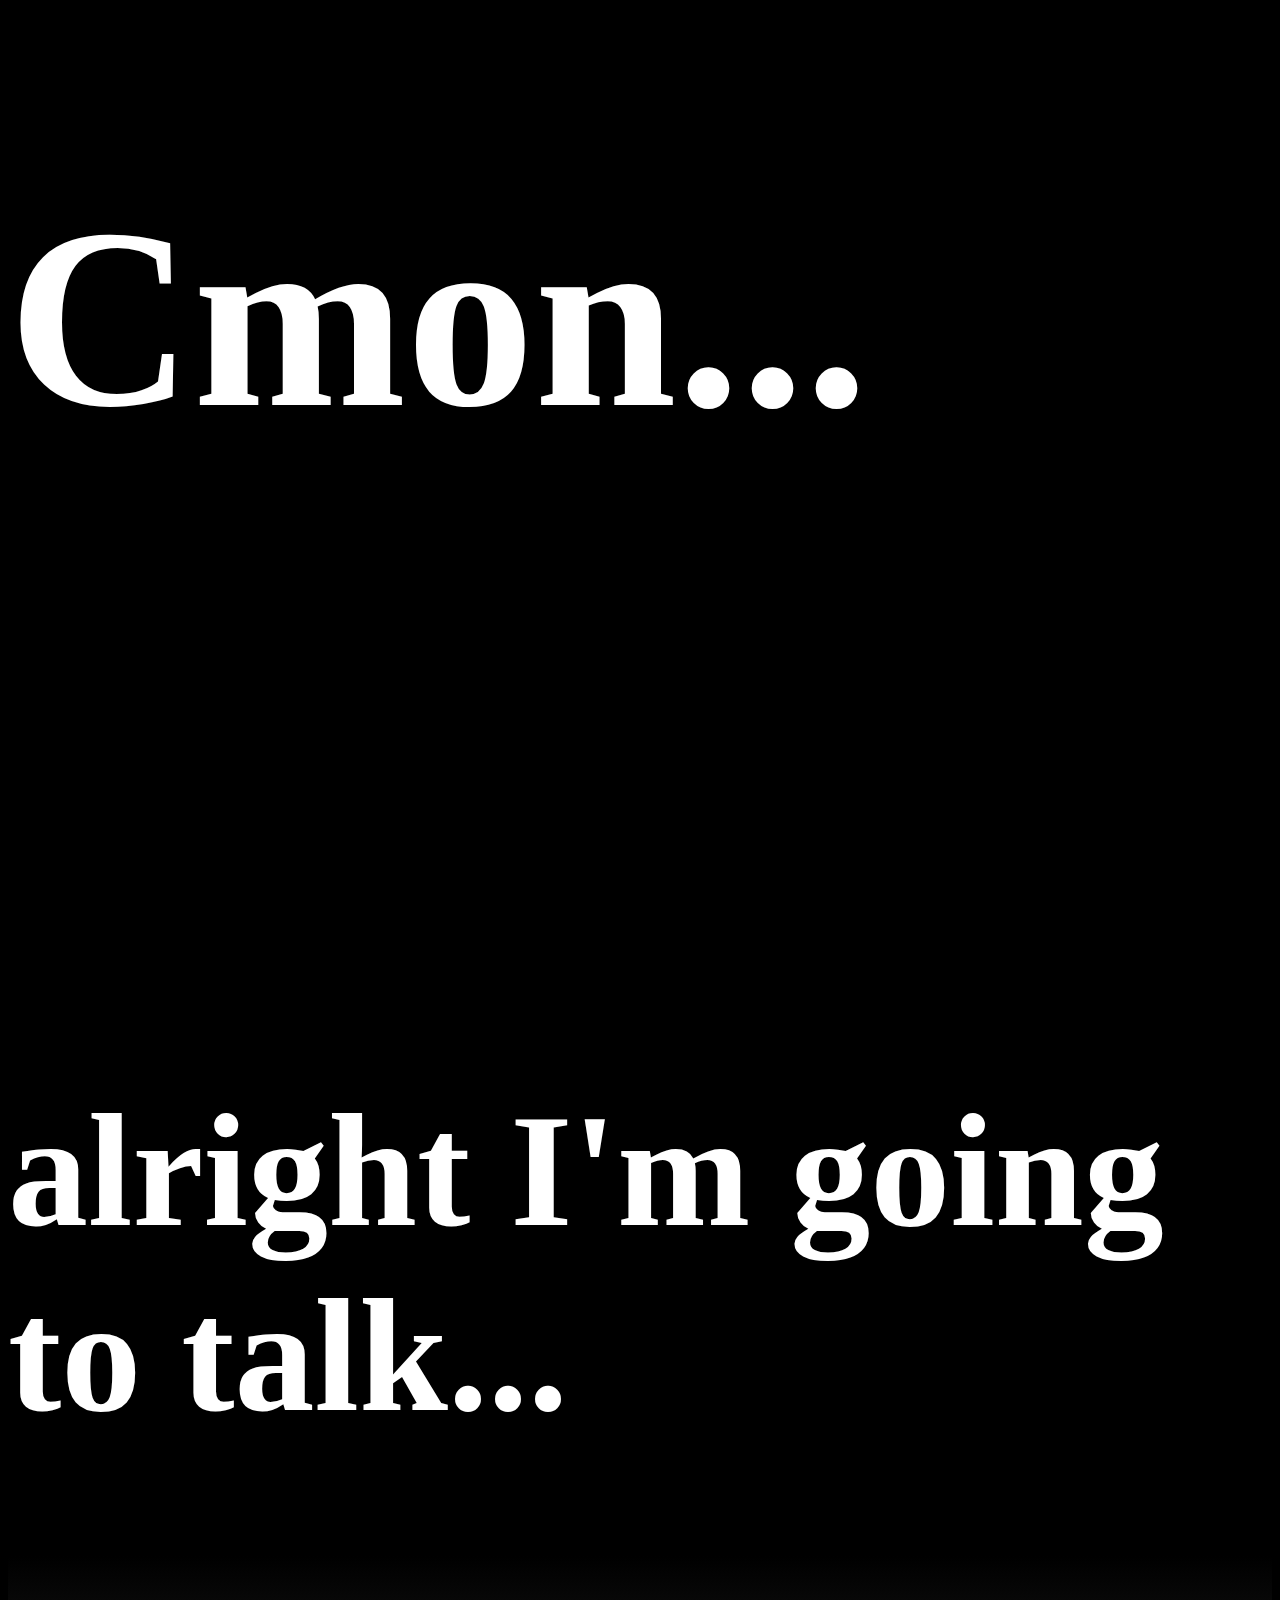
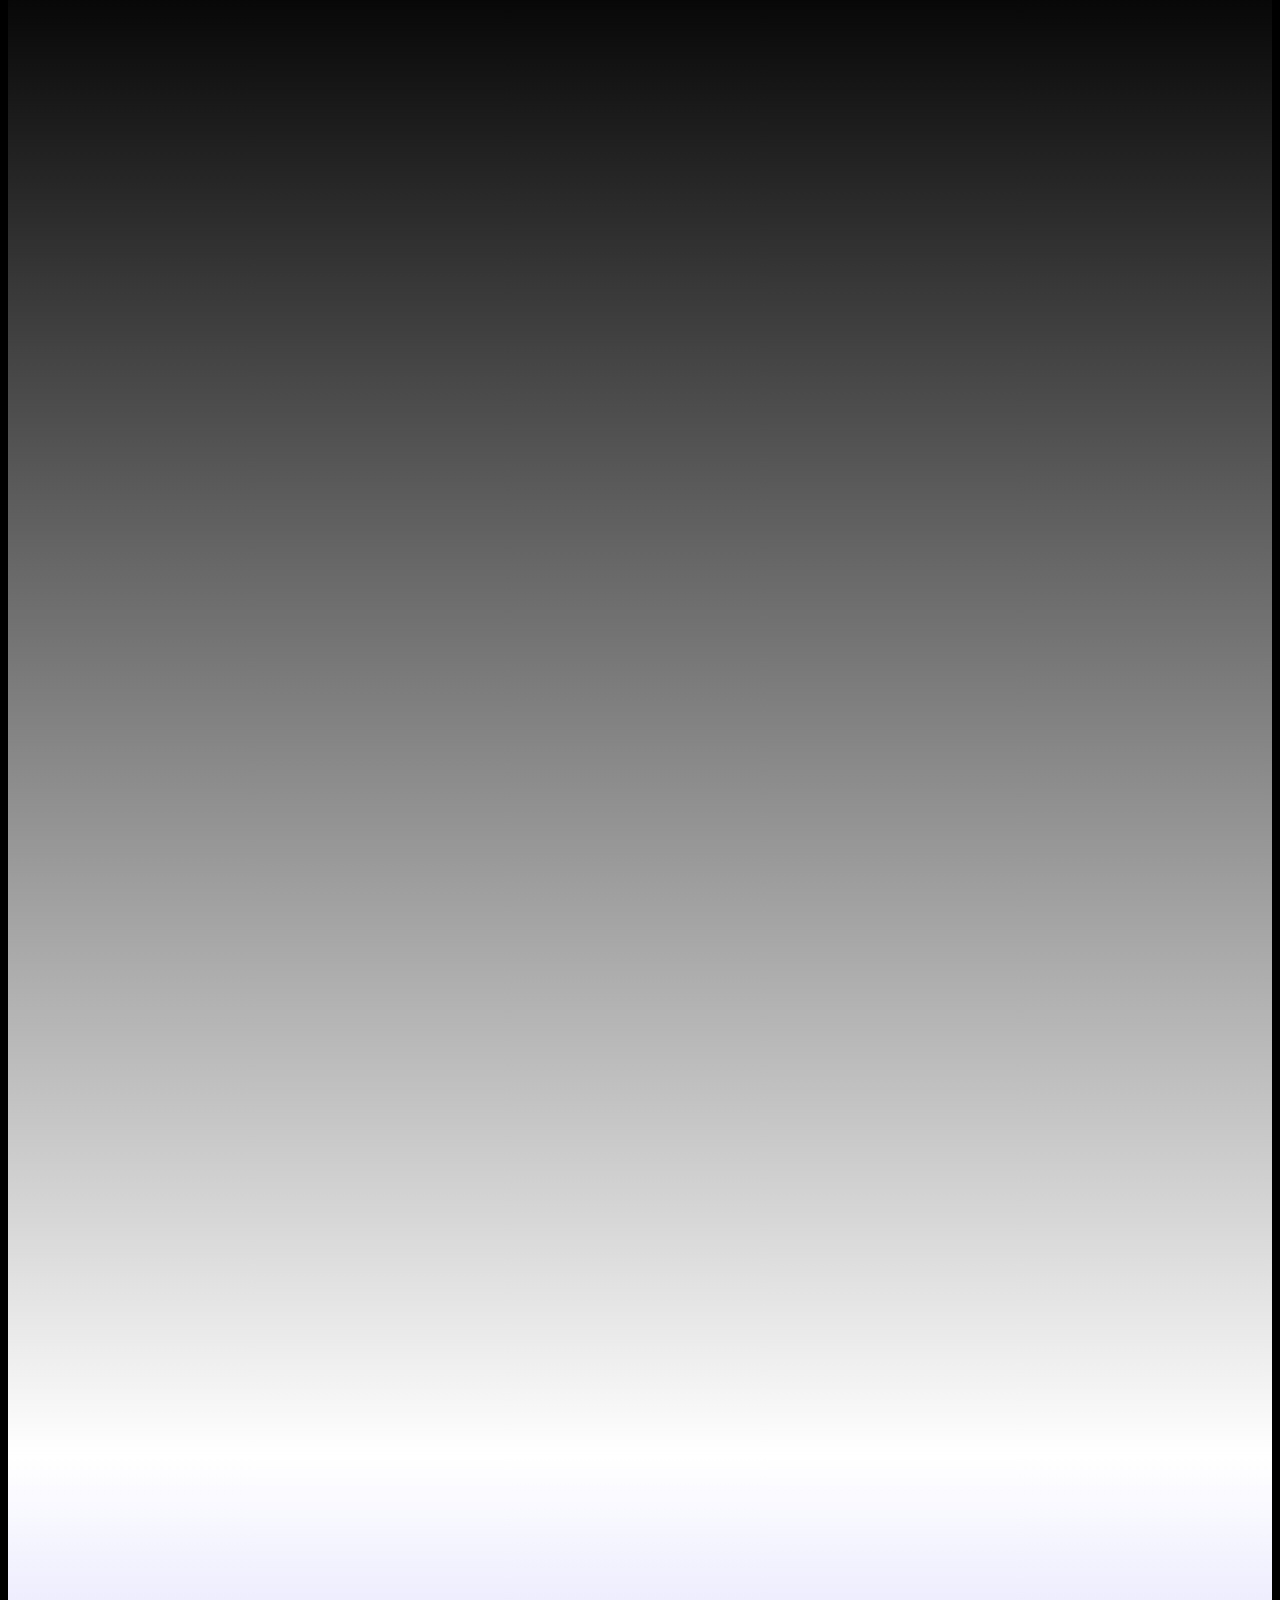
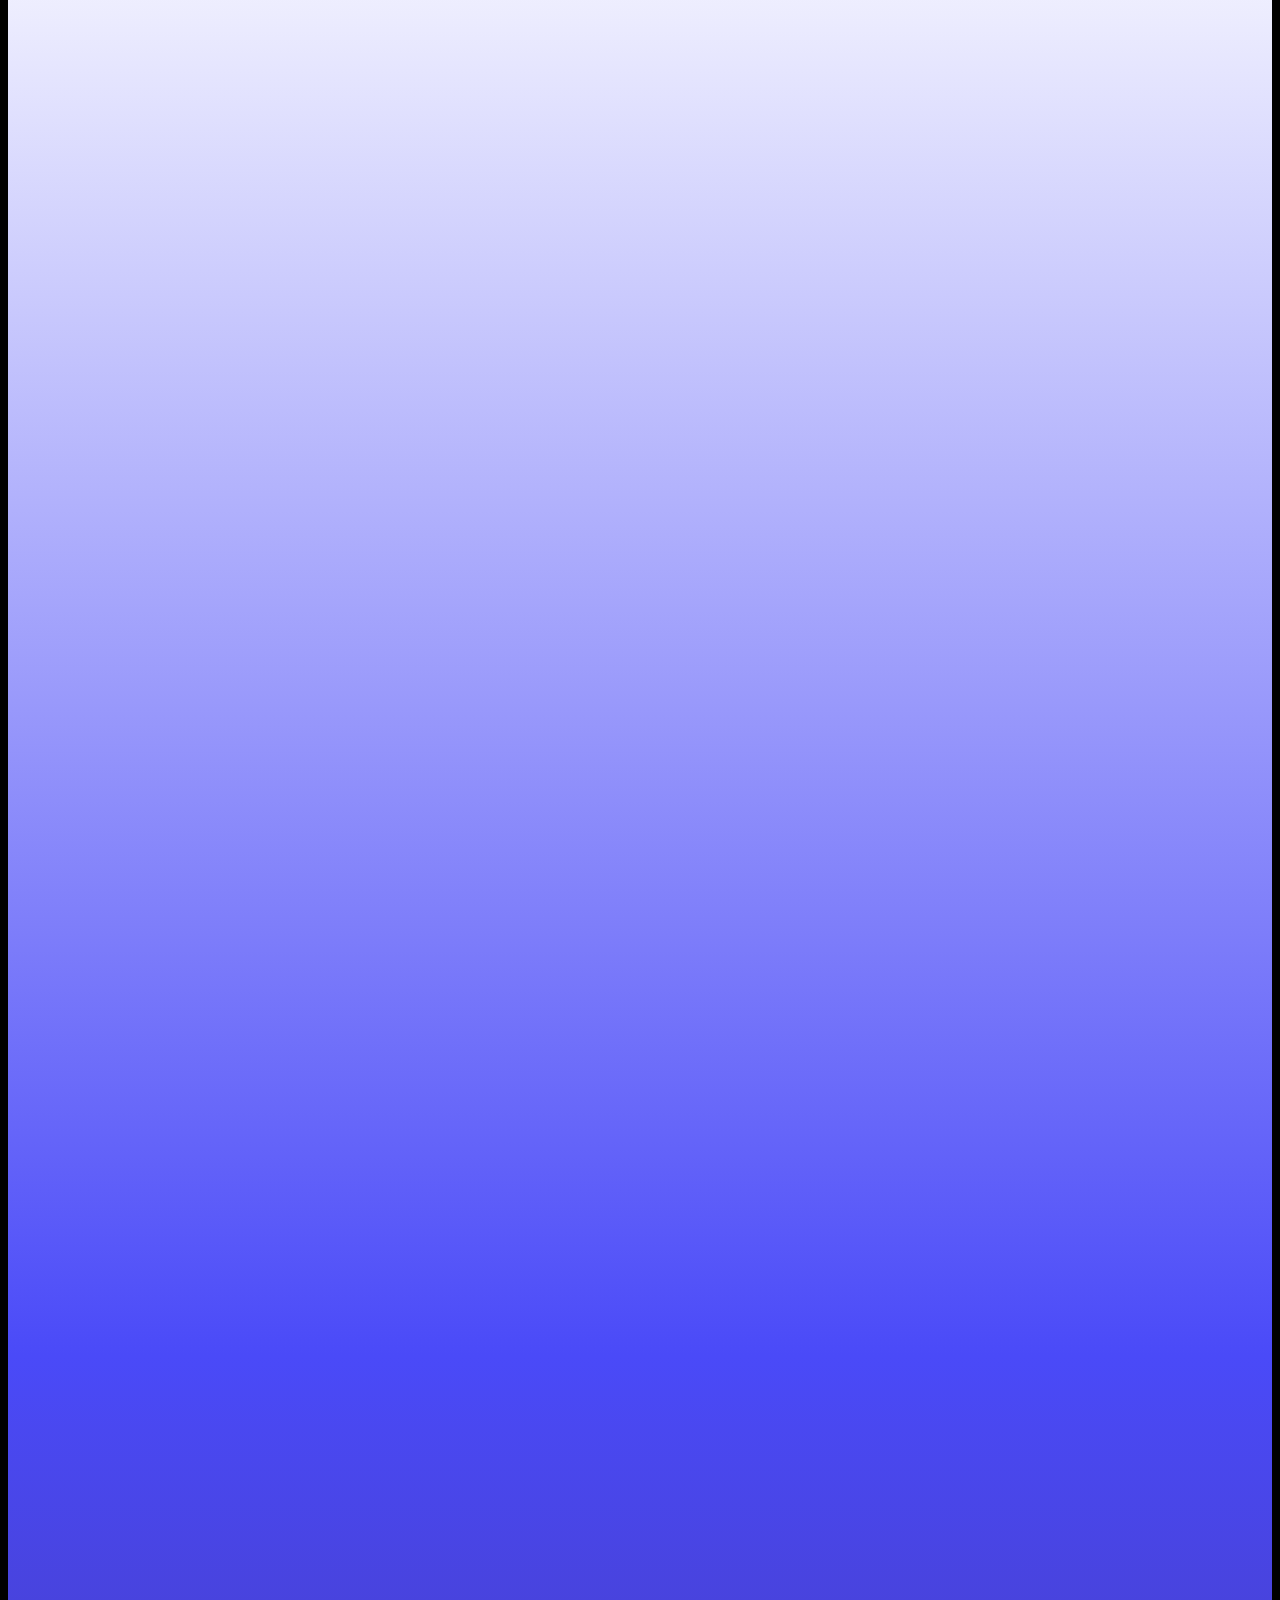
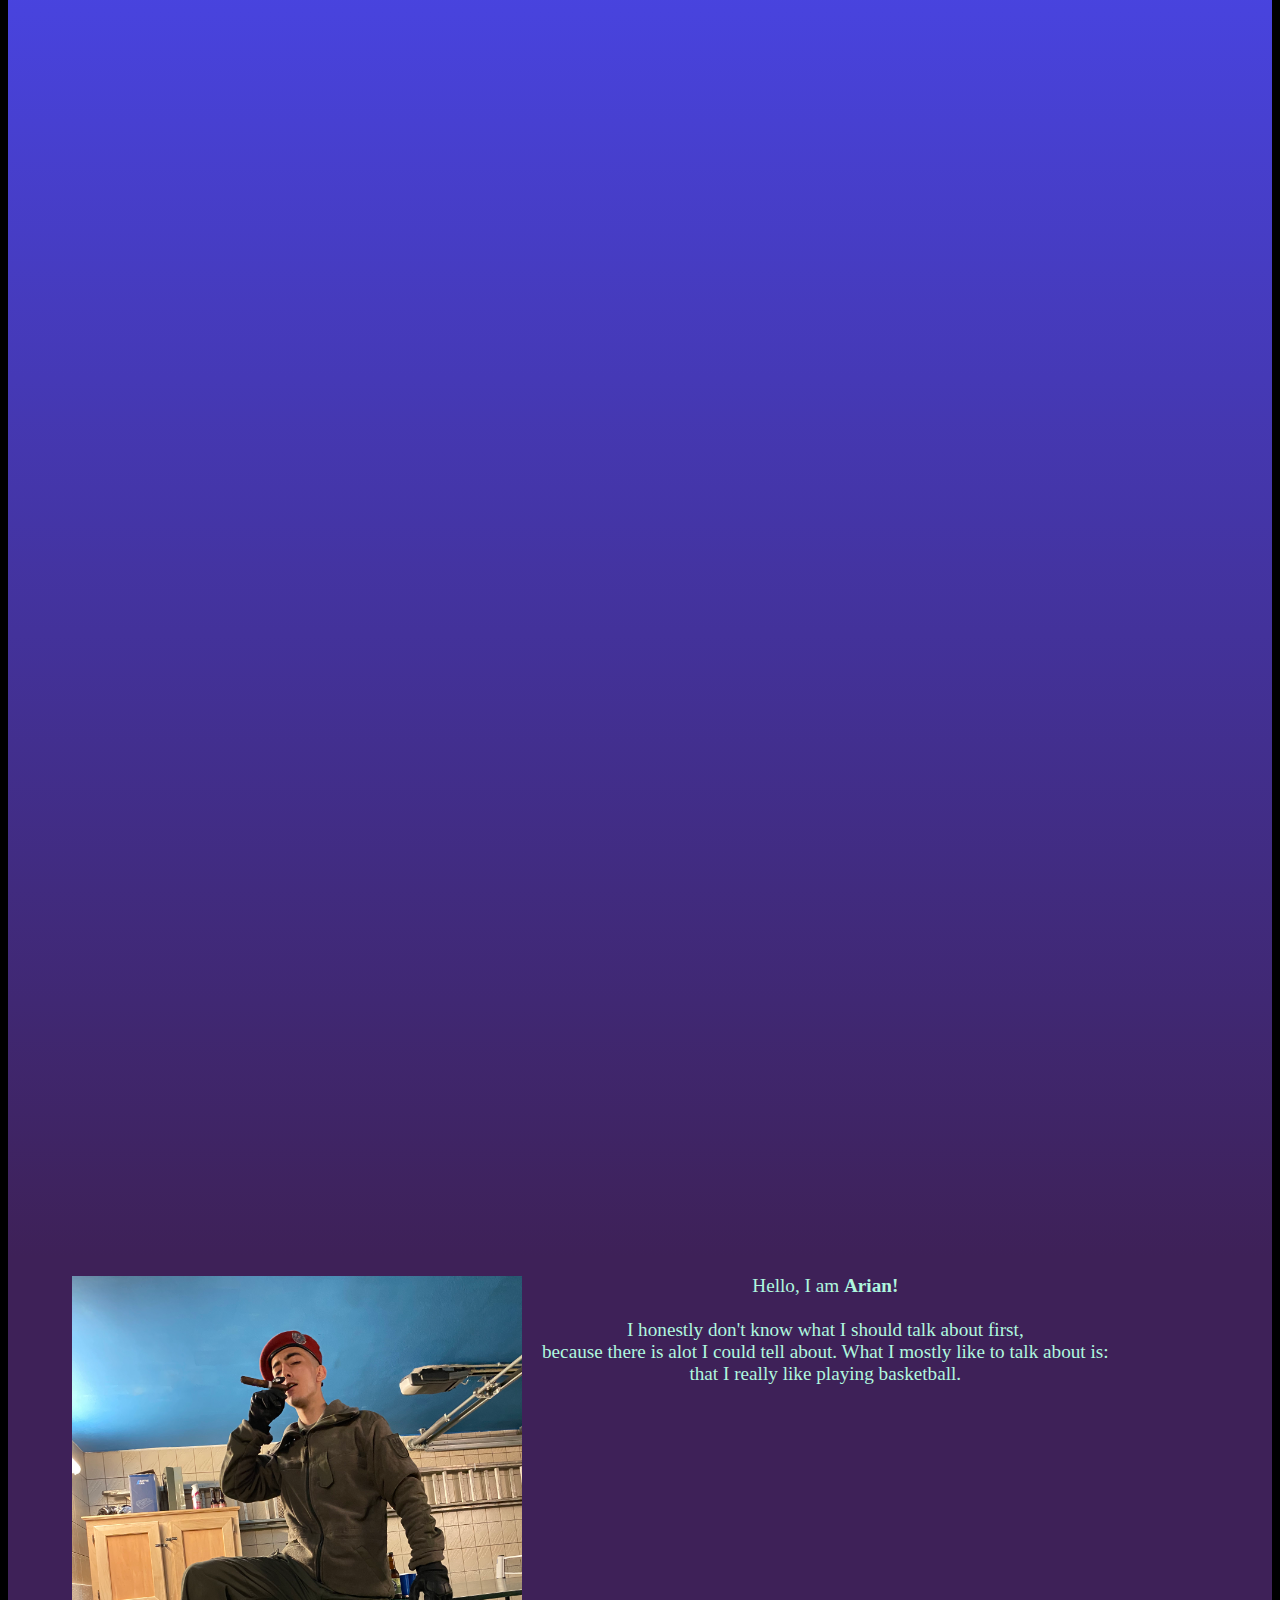
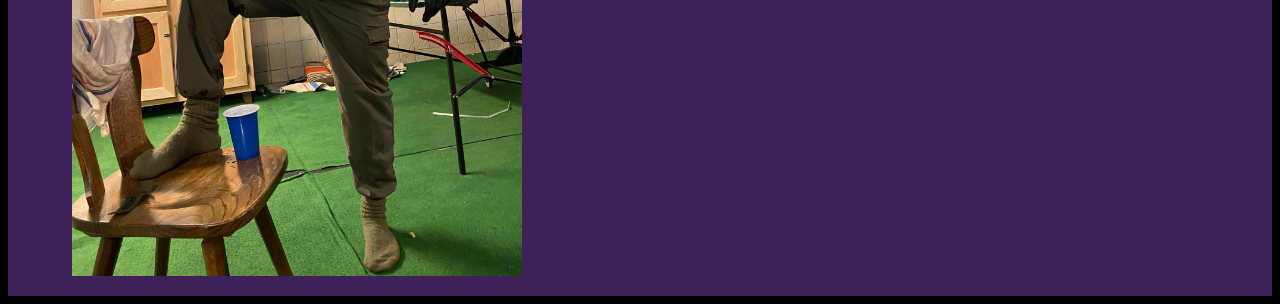
==== Arian/index.html @ aa141589 "add Arian, small updates bug bmi calc" ====
<!DOCTYPE html>
<html lang="en">
<head>
    <meta charset="UTF-8">
    <meta http-equiv="X-UA-Compatible" content="IE=edge">
    <meta name="viewport" content="width=device-width, initial-scale=1.0">
    <title>:|</title>
    <link rel="stylesheet" href="../Arian/style.css">
</head>
<body>
    <div class="cmon">
        <h1>Cmon...</h1>
    </div>
    <div class="start">
        <h1>alright I'm going to talk...</h1>
    </div>
    <div class="emptyprank"></div>
    <div class="emptyprank2"></div>
    <div class="emptyprank3"></div>
    <div class="presentation">
        <div class="bio">
            <img class="me" src="../Arian/me.jpg" style=" max-height: 600px">
            <p class="introduction">Hello, I am <strong>Arian!</strong>
            <br>
            <br>
            I honestly don't know what I should talk about first, <br> because there is alot I could tell about.
            What I mostly like to talk about is:<br>
                that I really like playing basketball.
            </p>
        </div>
        <div class=""">
            
        </div>
    </div>
</body>
</html>
---- Arian/style.css ----
body {
    background-color: black;
}
.cmon {  
    font-size: 8rem;
    height: 800px;
    color: white;
    background-color: black;
}
.start {
    font-size: 5rem;
    color: white
    
}
.emptyprank {
    background-image: linear-gradient(black,white);
    height: 1500px;
}
.emptyprank2 {
    background-image: linear-gradient(white,rgb(74, 74, 248)
    );
    height: 1500px;
}
.emptyprank3 {
    background-image: linear-gradient(rgb(74, 74, 248),rgb(62, 33, 88));
    height: 1500px;
}

.presentation {
    background-color: rgb(62, 33, 88);
}

.introduction {
    text-align:  center;
    font-size: larger;
    color: rgb(175, 247, 223);
}
.me {
    padding: 20px;
    padding-left: 5vw;
}

.bio {
    display: flex;
}
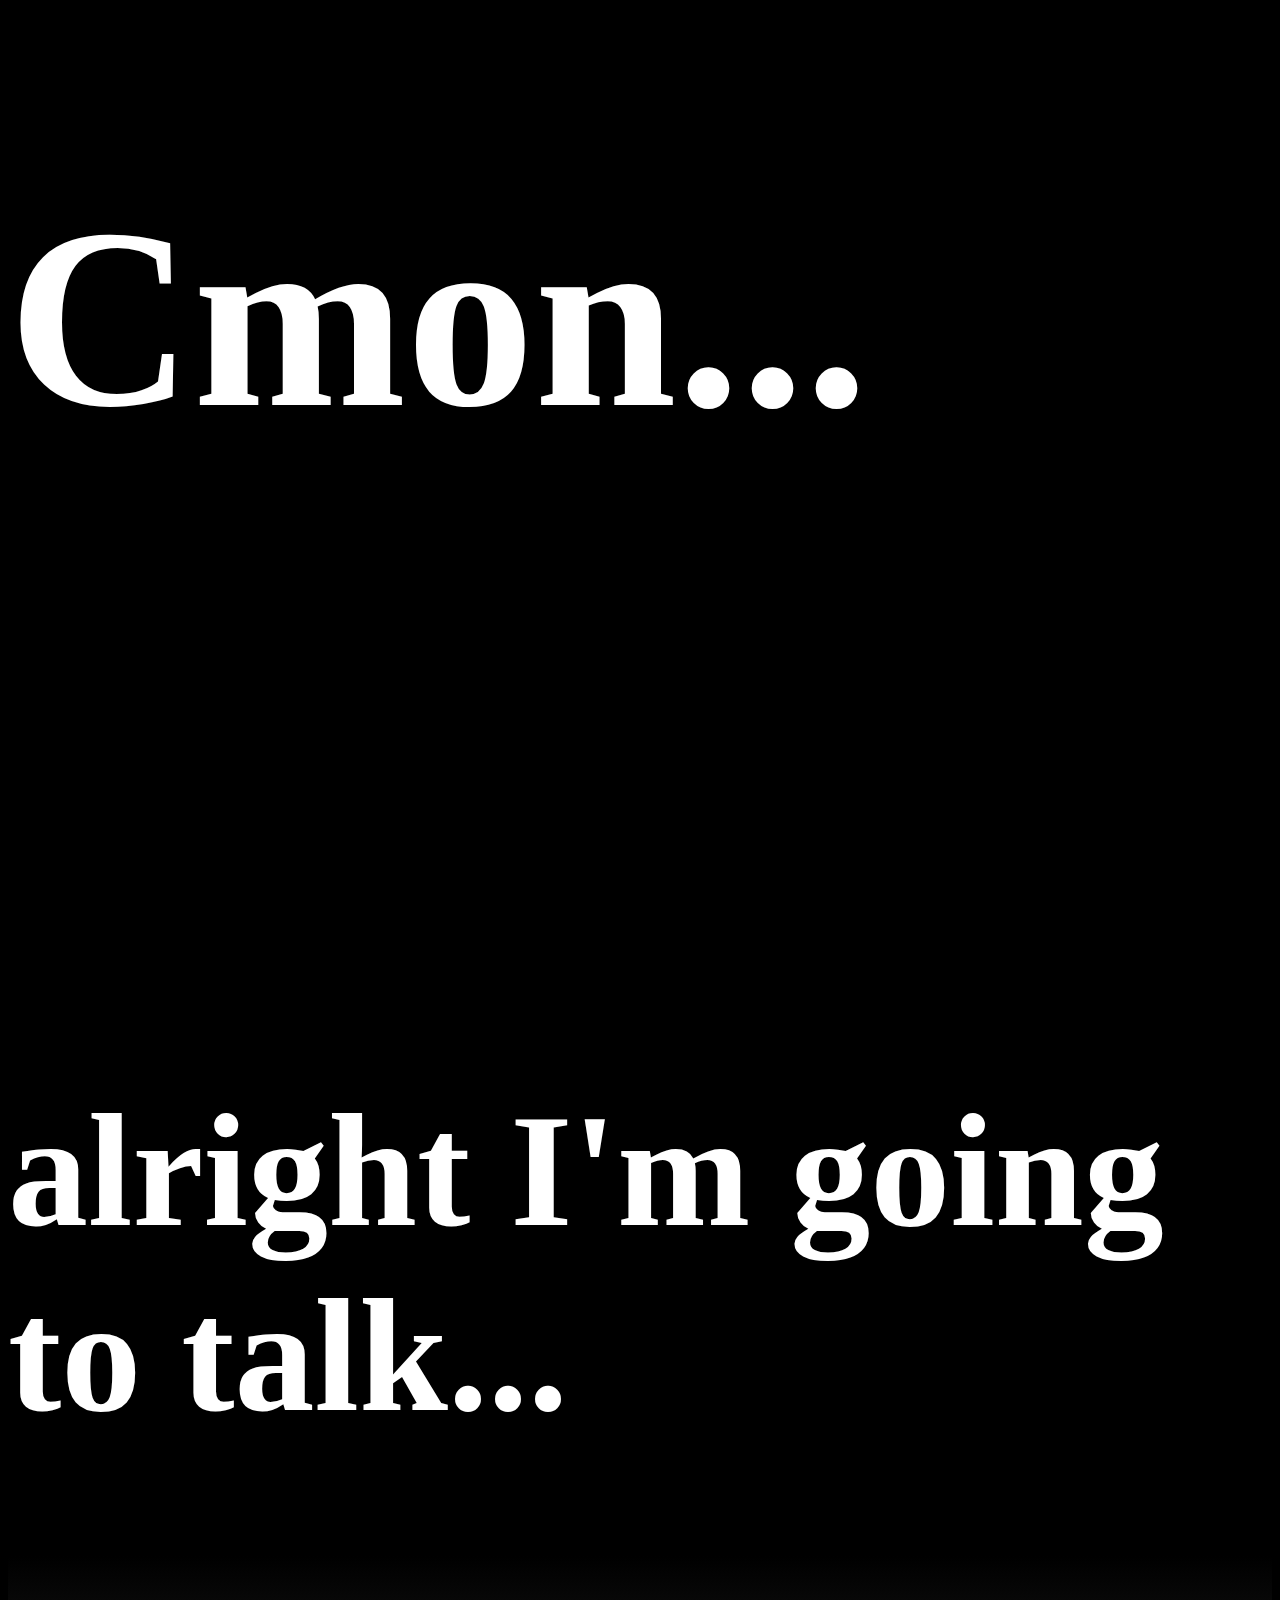
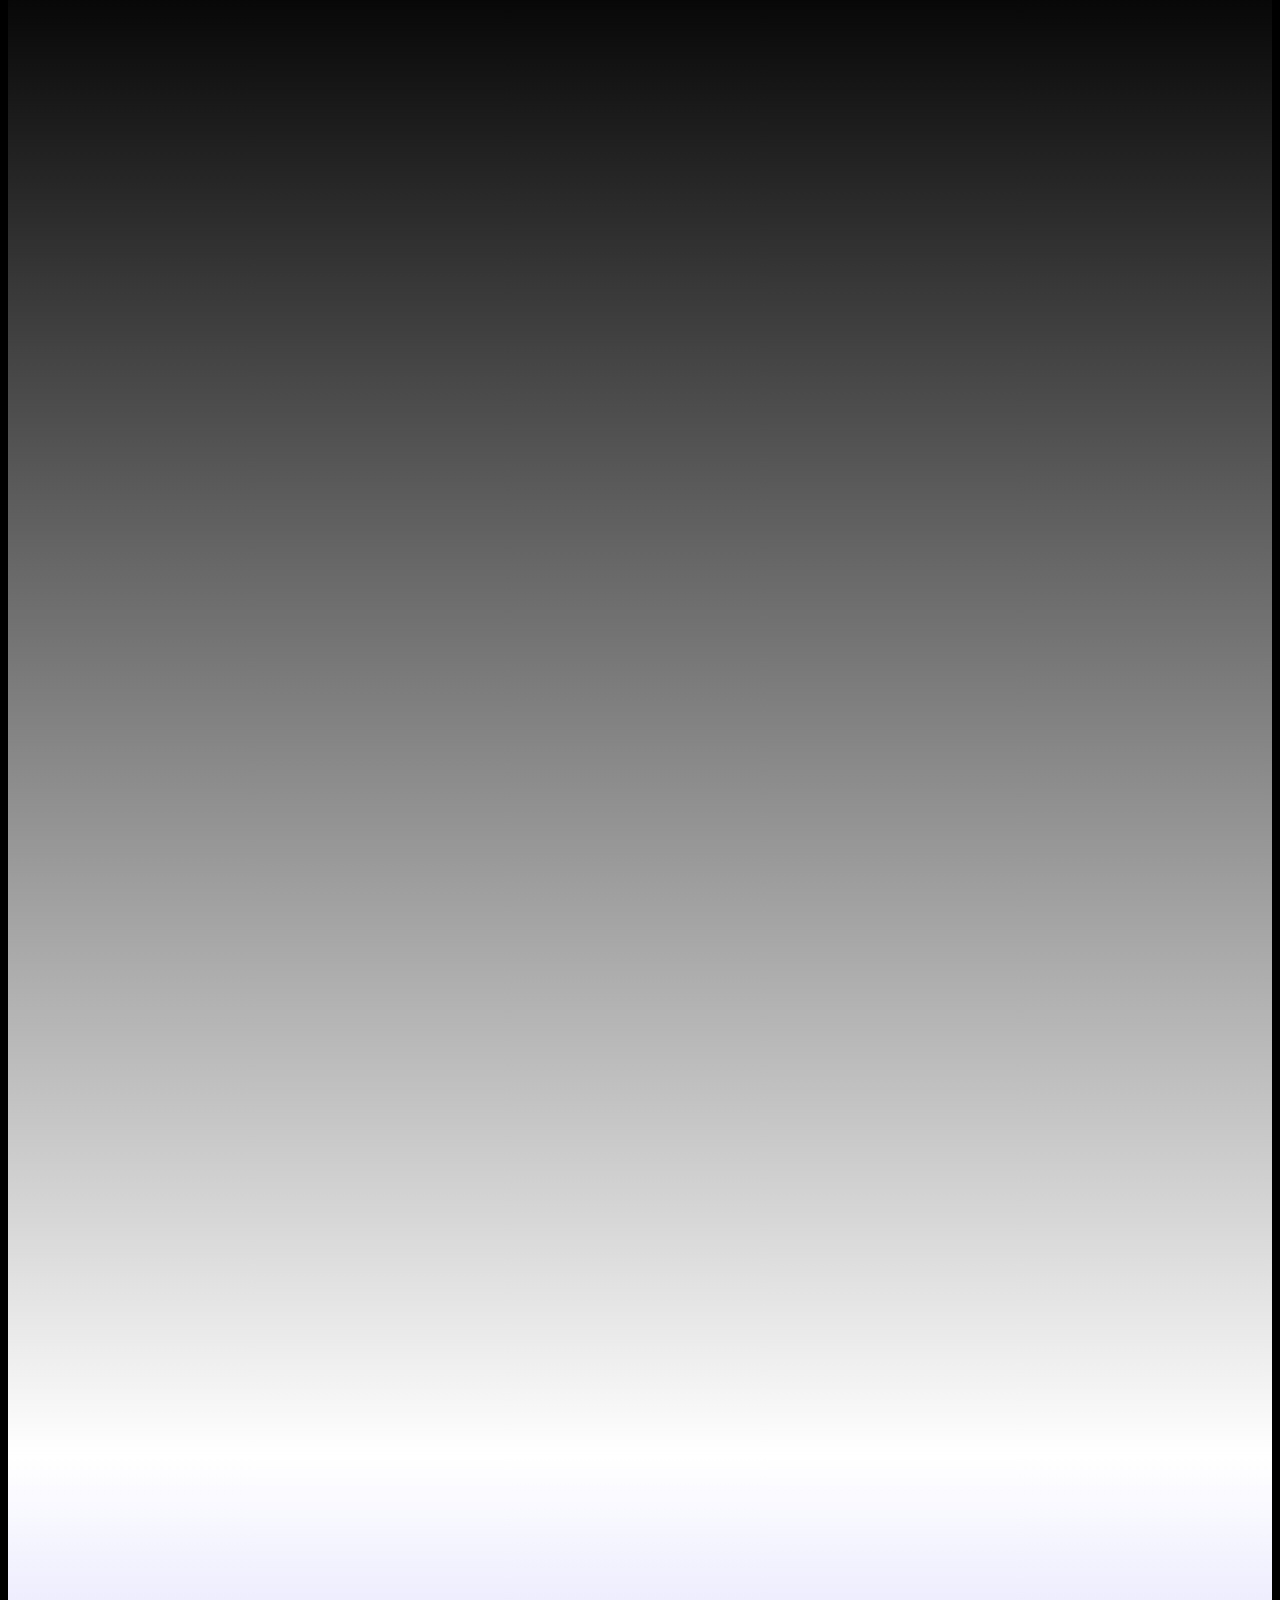
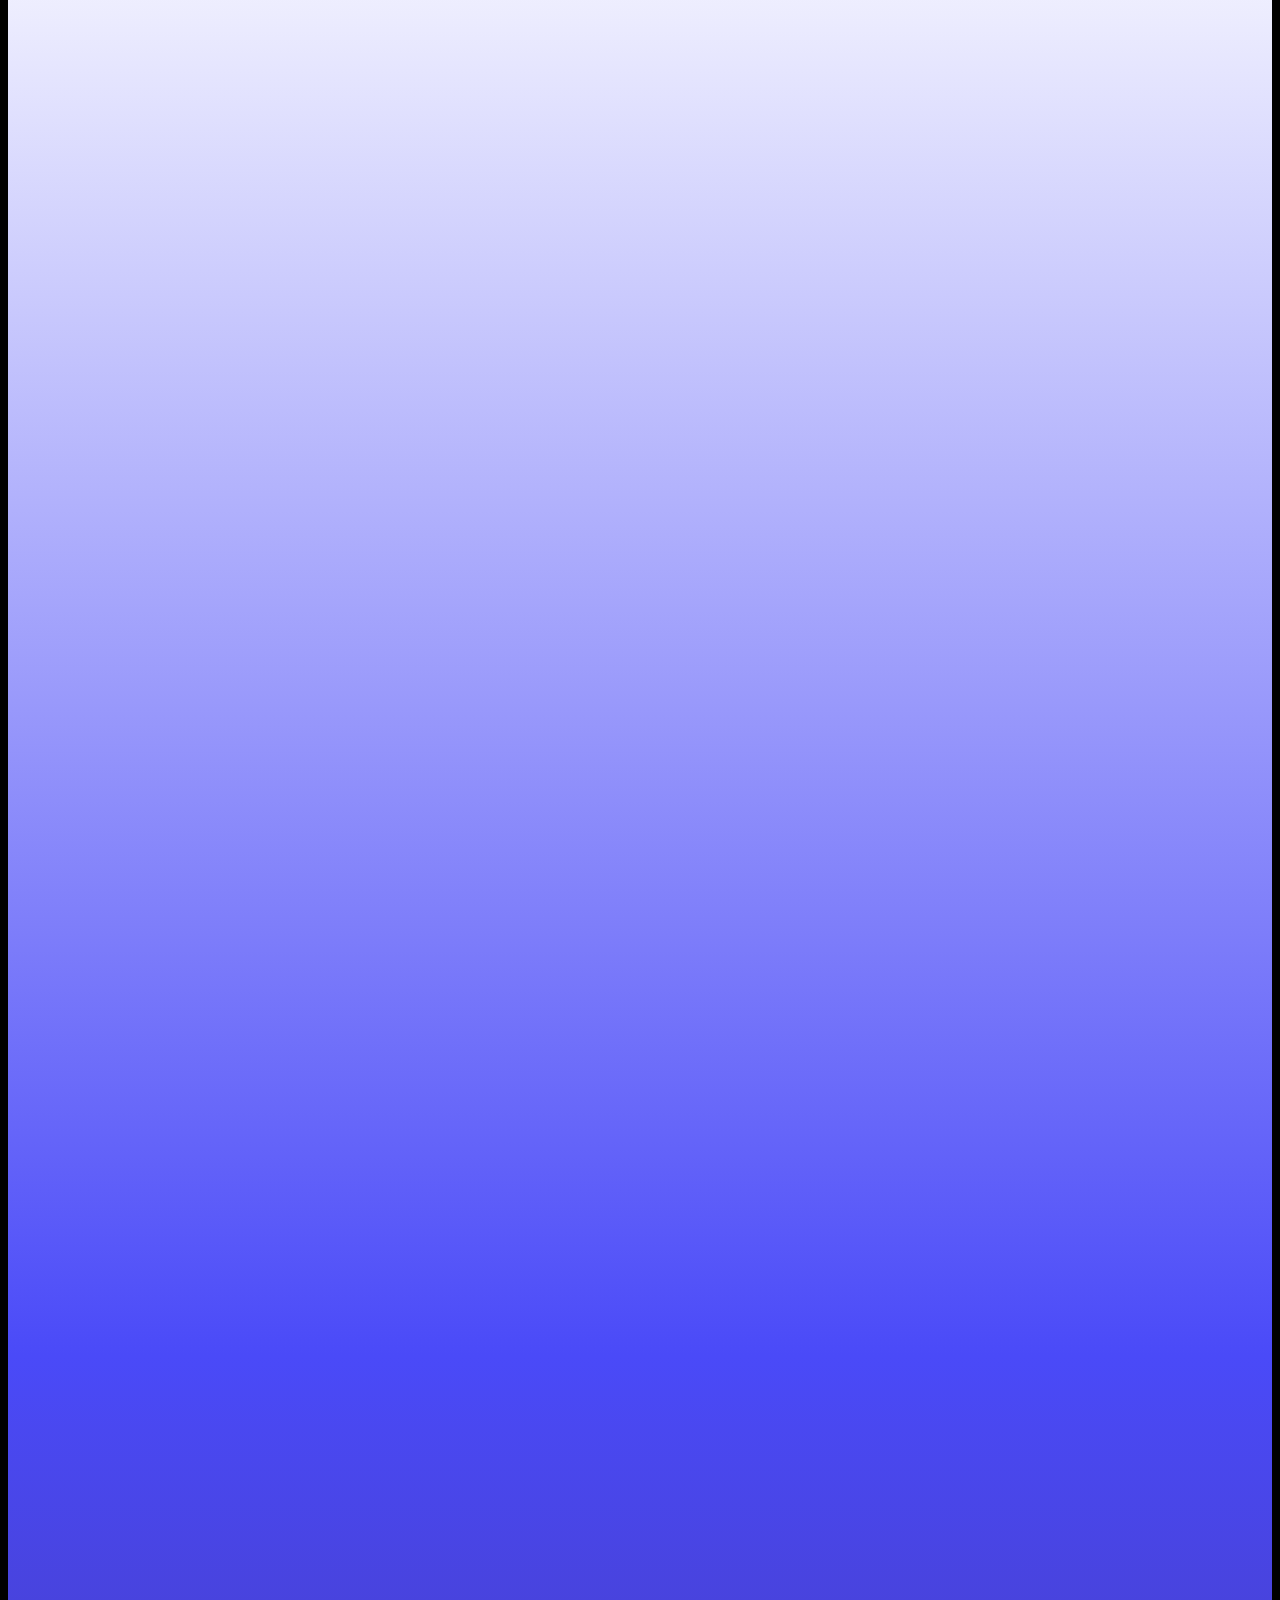
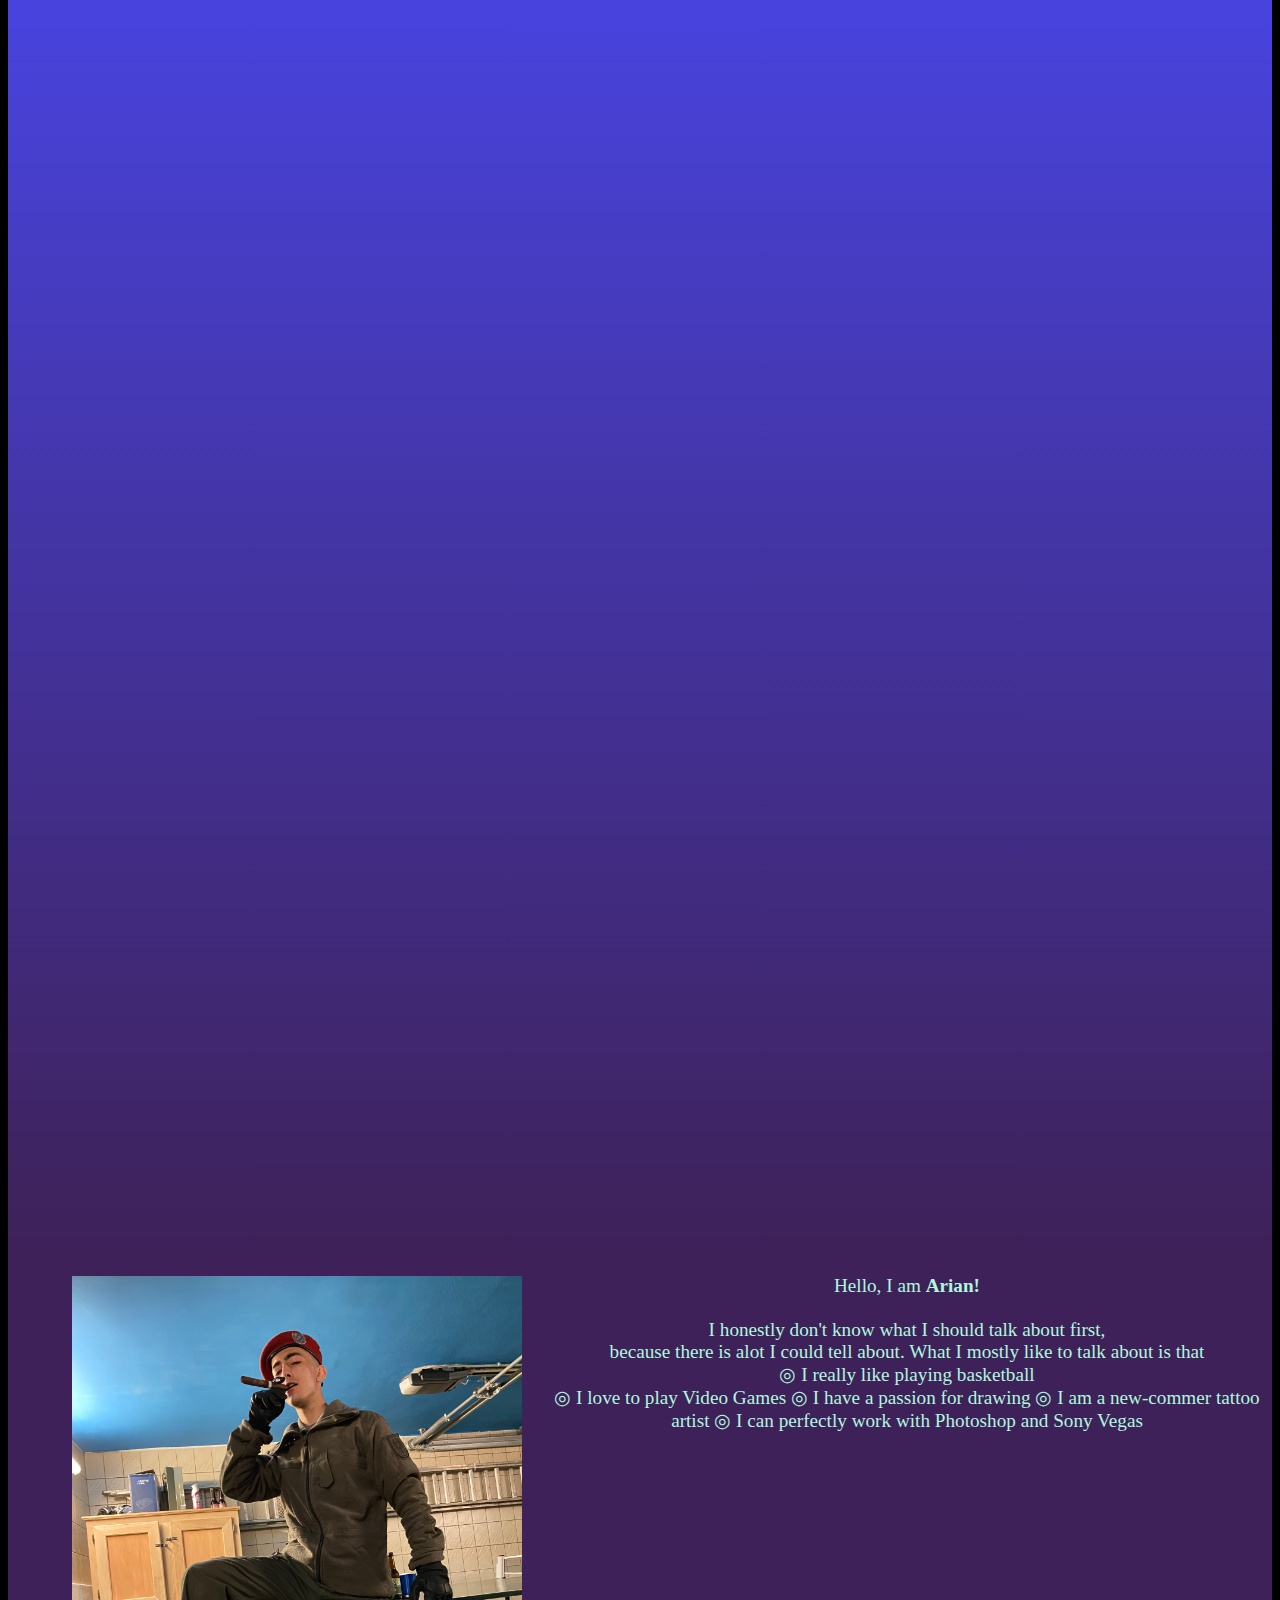
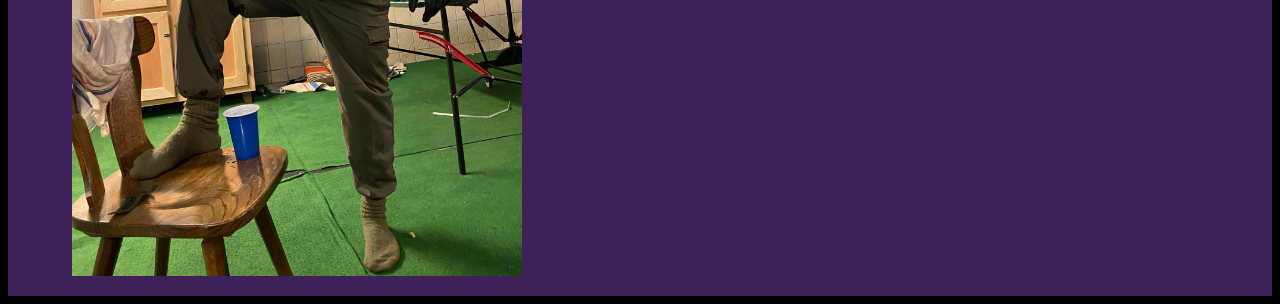
==== commit 44481b09: "edit" ====
--- a/Arian/index.html
+++ b/Arian/index.html
@@ -24,11 +24,16 @@
             <br>
             <br>
             I honestly don't know what I should talk about first, <br> because there is alot I could tell about.
-            What I mostly like to talk about is:<br>
-                that I really like playing basketball.
+            What I mostly like to talk about is that<br>
+            ◎       I really like playing basketball <br>
+            ◎       I love to play Video Games
+            ◎       I have a passion for drawing
+            ◎       I am a new-commer tattoo artist
+            ◎       I can perfectly work with Photoshop and Sony Vegas     
+
             </p>
         </div>
-        <div class=""">
+        <div class="">
             
         </div>
     </div>
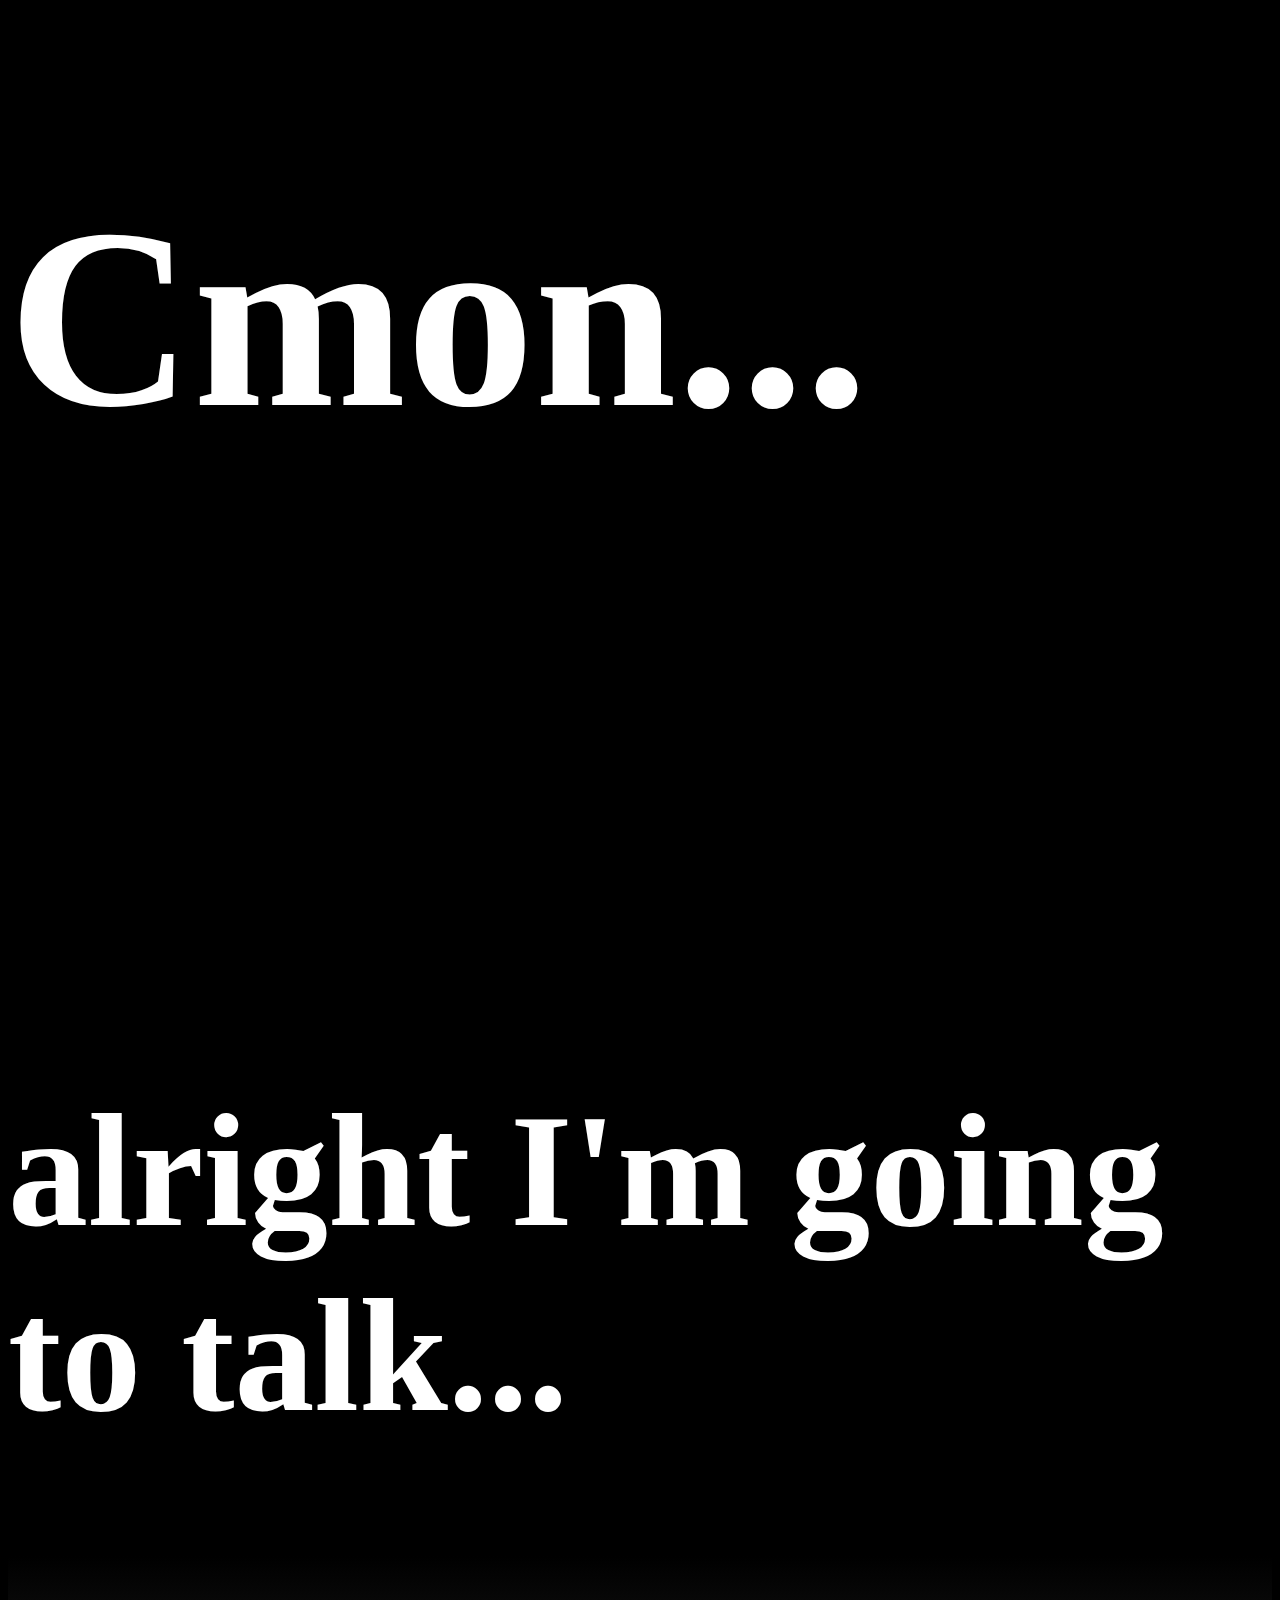
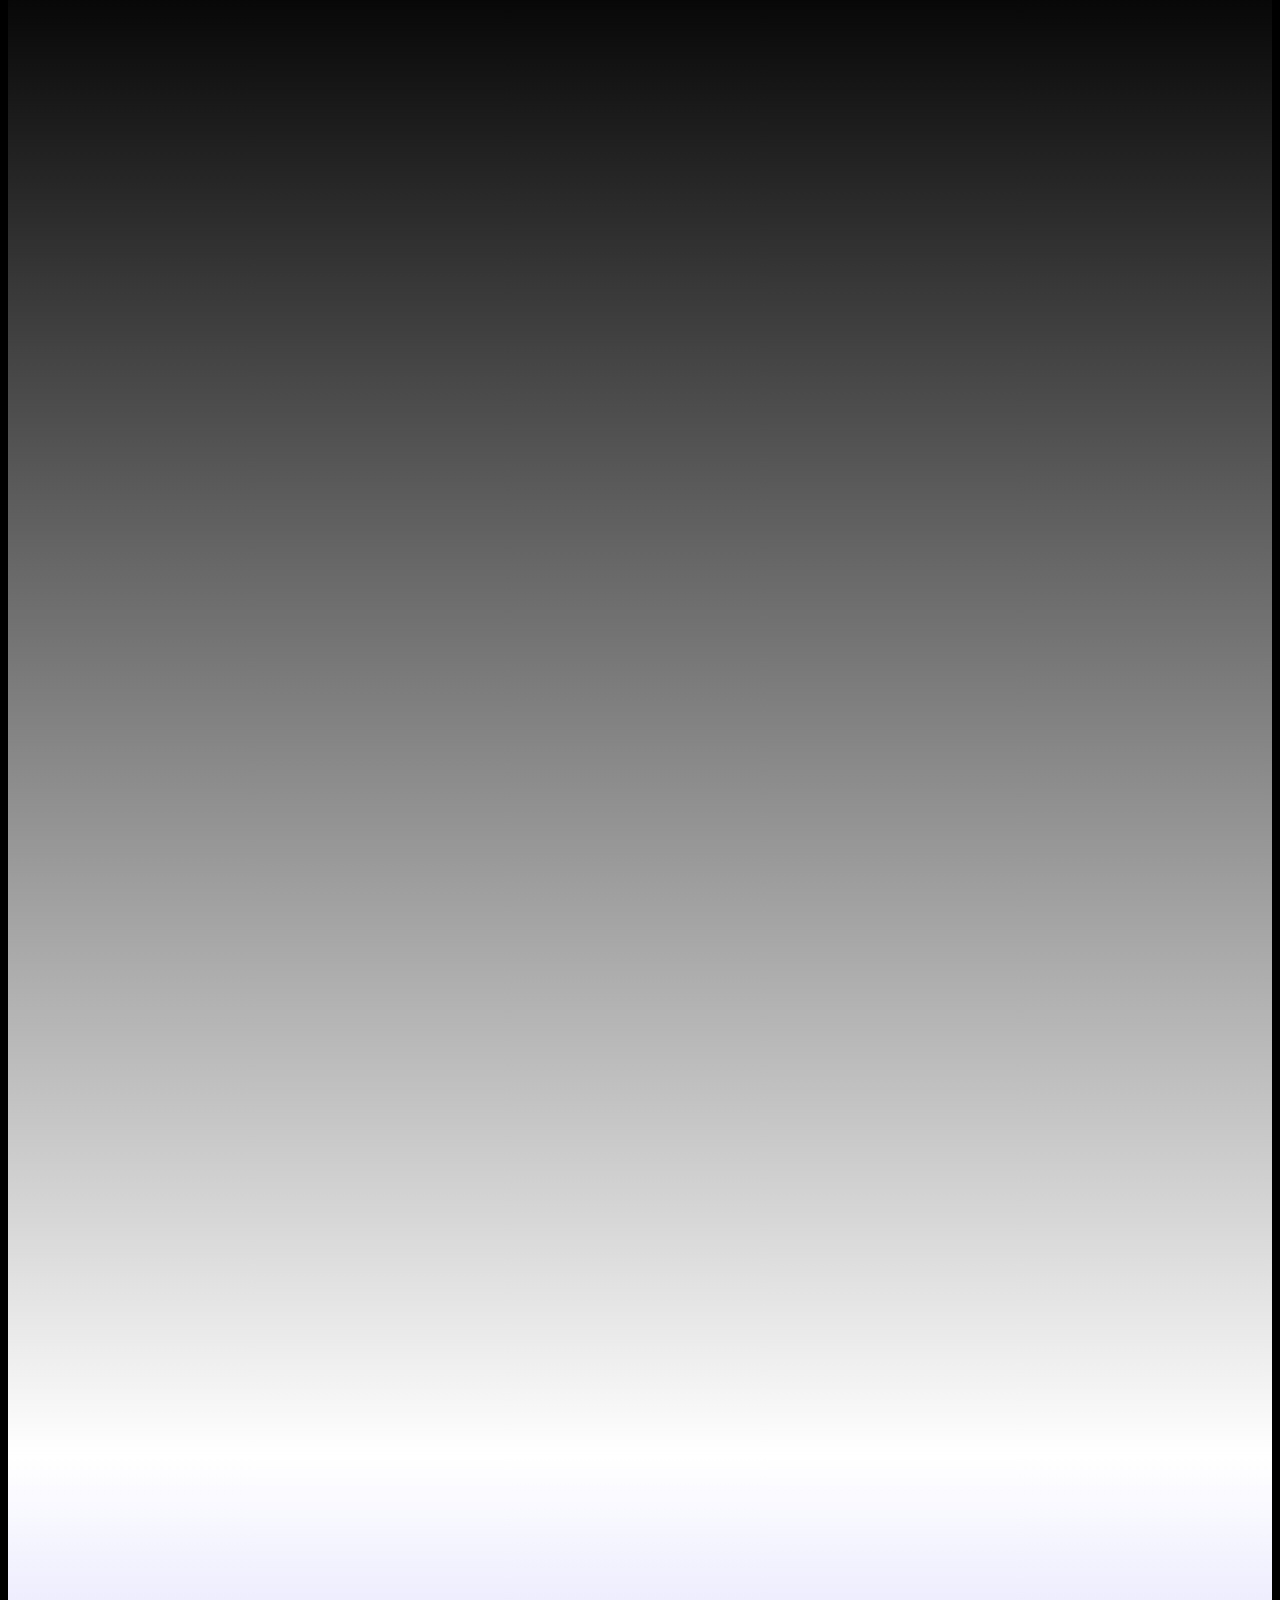
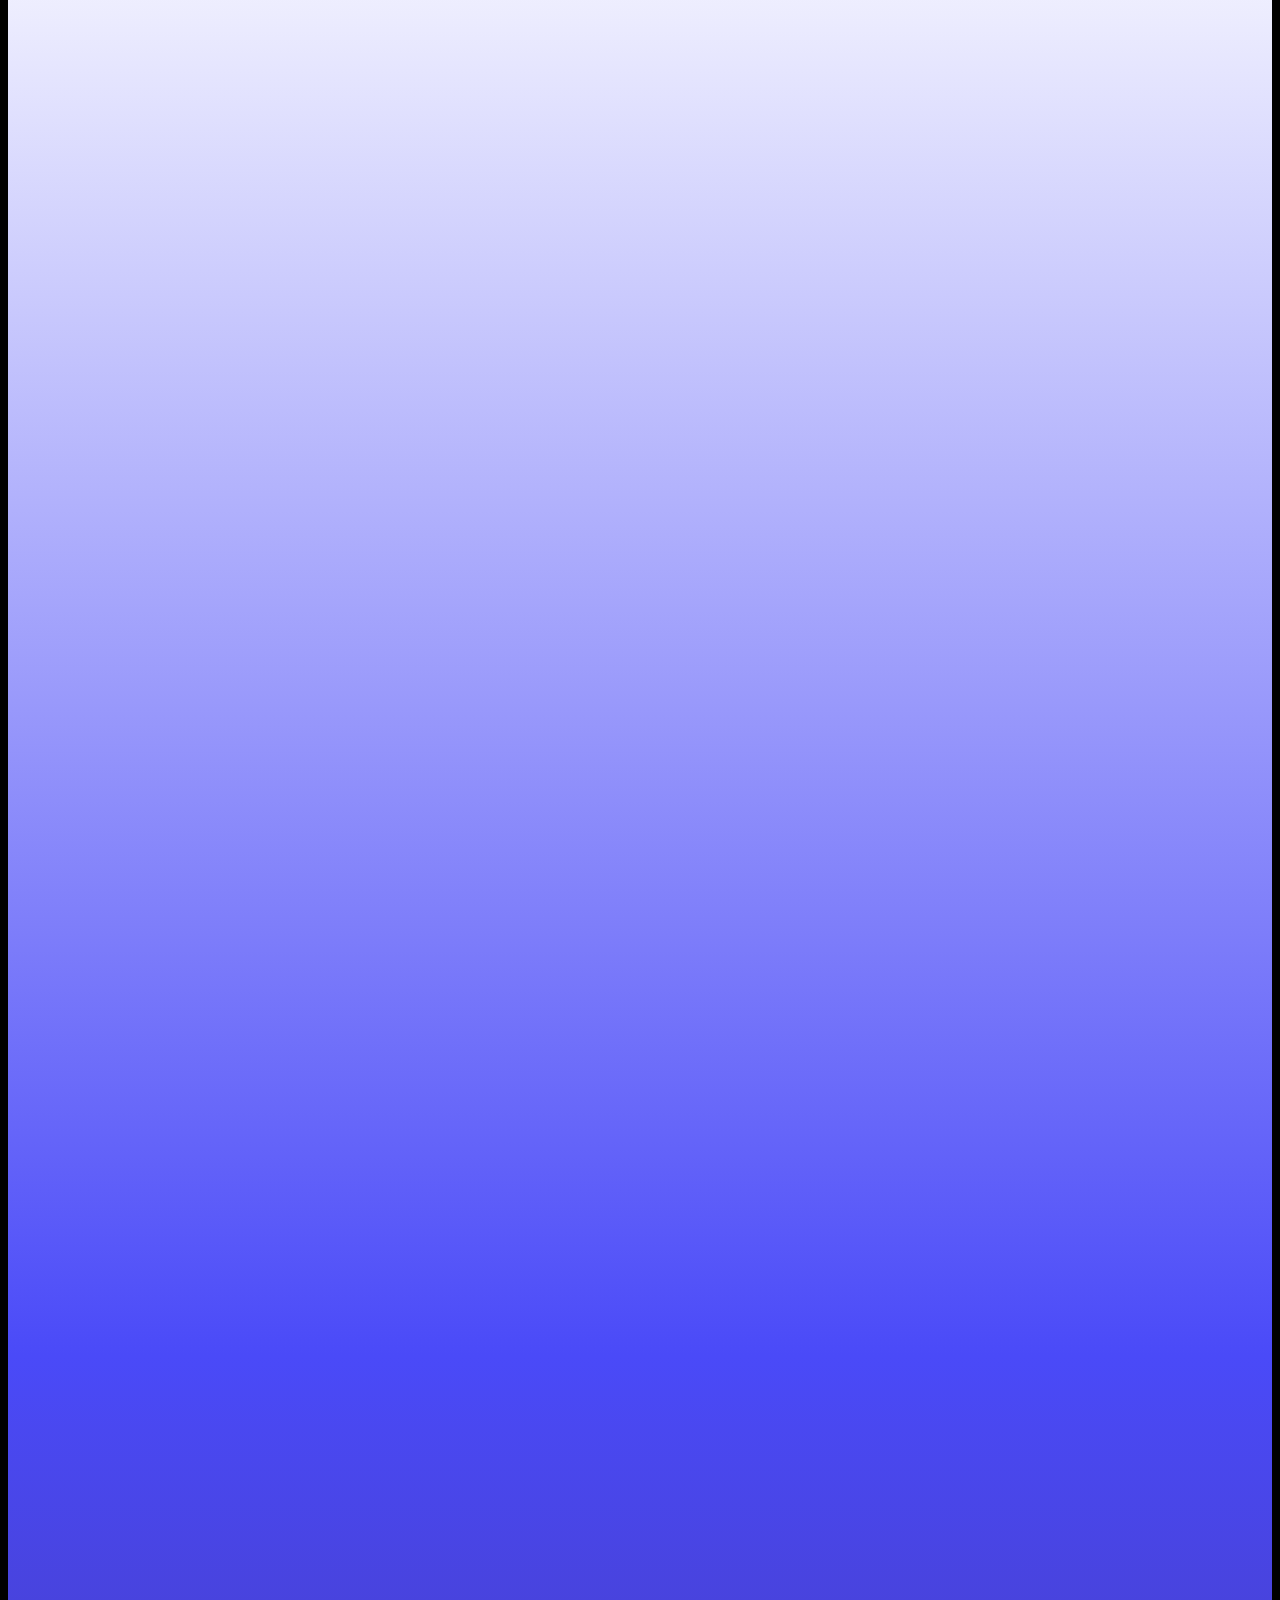
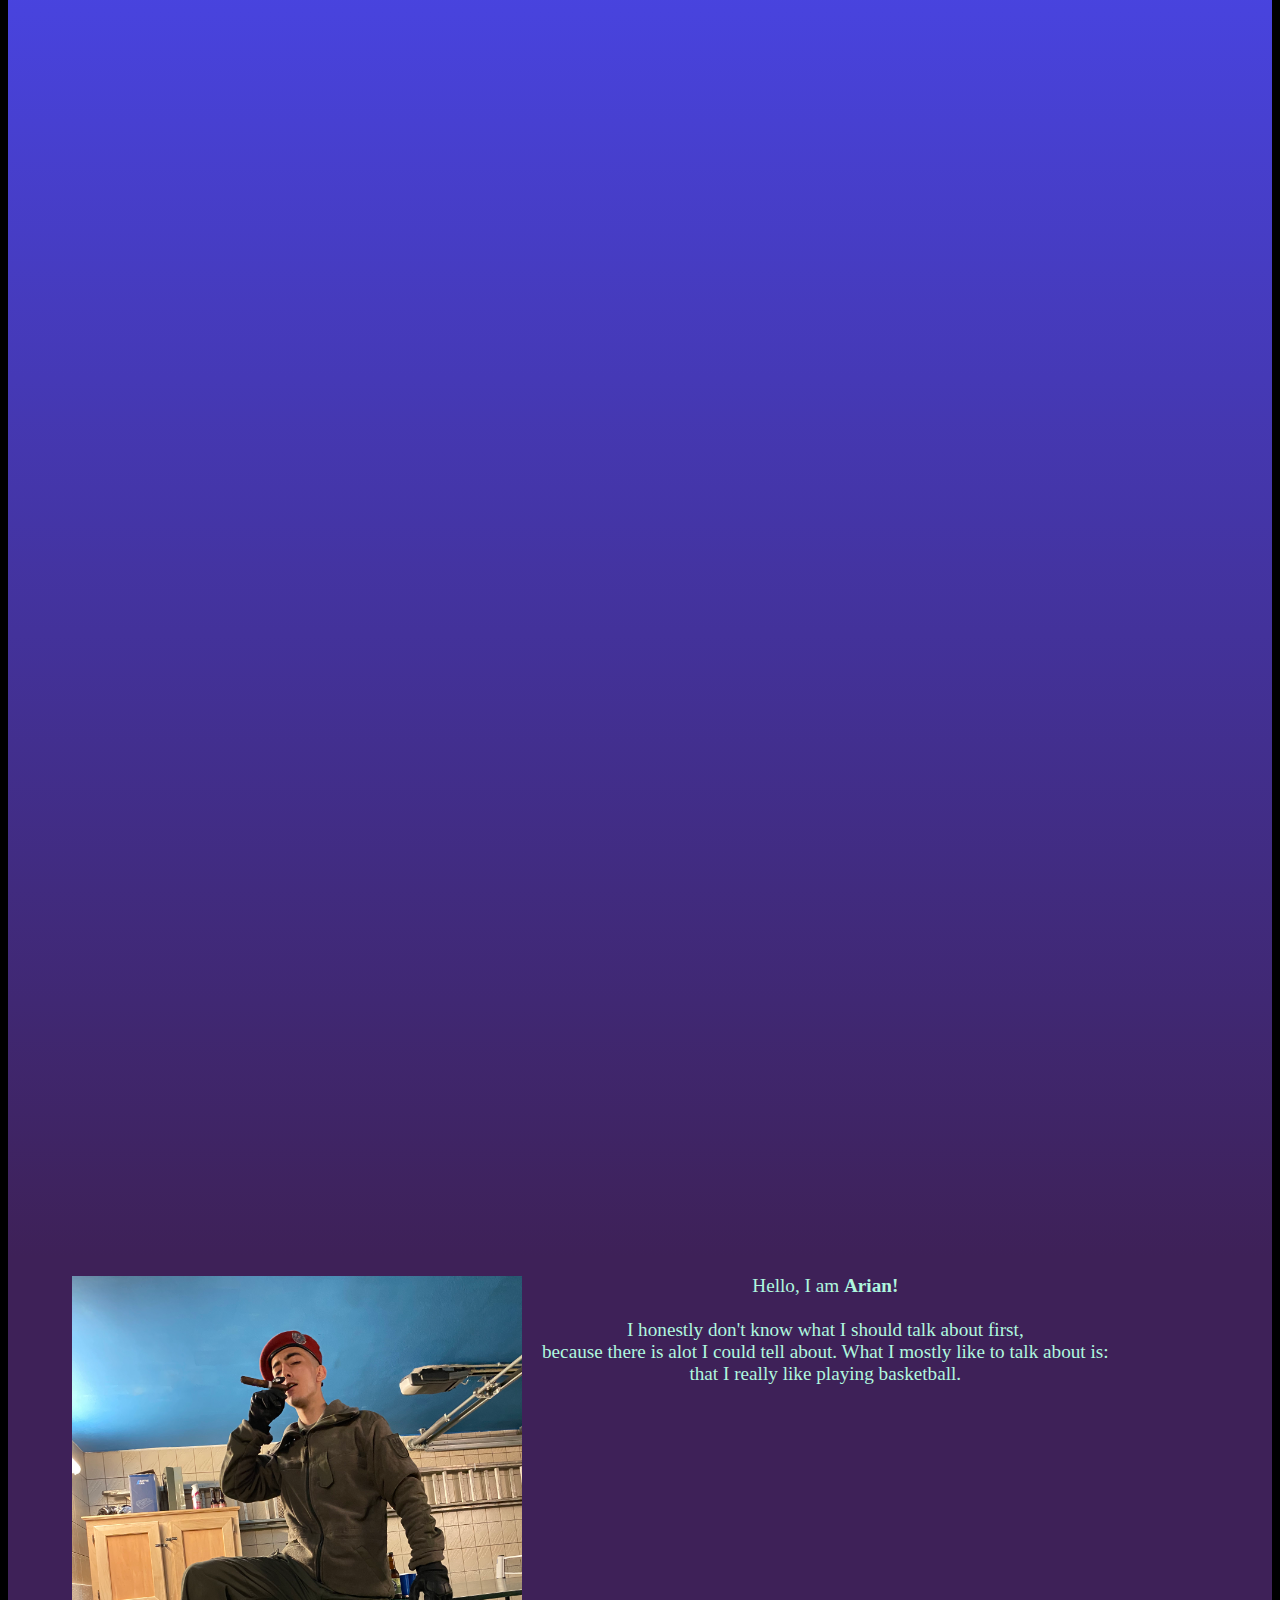
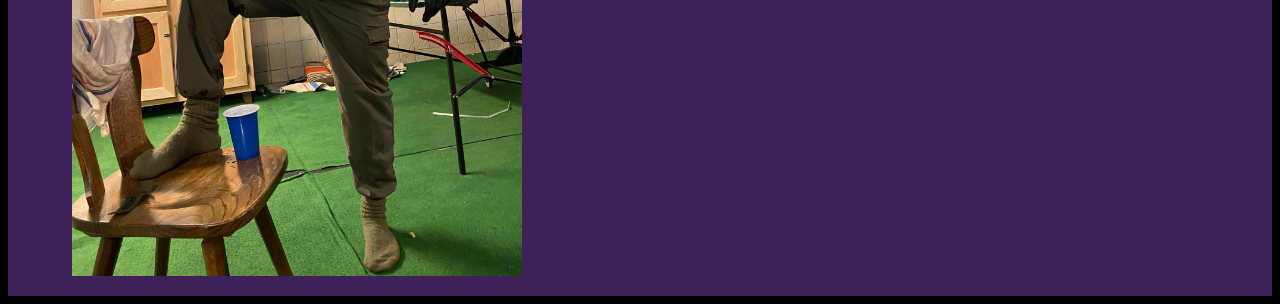
==== commit 94301b7a: "remove letters added" ====
--- a/Arian/index.html
+++ b/Arian/index.html
@@ -24,16 +24,11 @@
             <br>
             <br>
             I honestly don't know what I should talk about first, <br> because there is alot I could tell about.
-            What I mostly like to talk about is that<br>
-            ◎       I really like playing basketball <br>
-            ◎       I love to play Video Games
-            ◎       I have a passion for drawing
-            ◎       I am a new-commer tattoo artist
-            ◎       I can perfectly work with Photoshop and Sony Vegas     
-
+            What I mostly like to talk about is:<br>
+                that I really like playing basketball.
             </p>
         </div>
-        <div class="">
+        <div class=""">
             
         </div>
     </div>
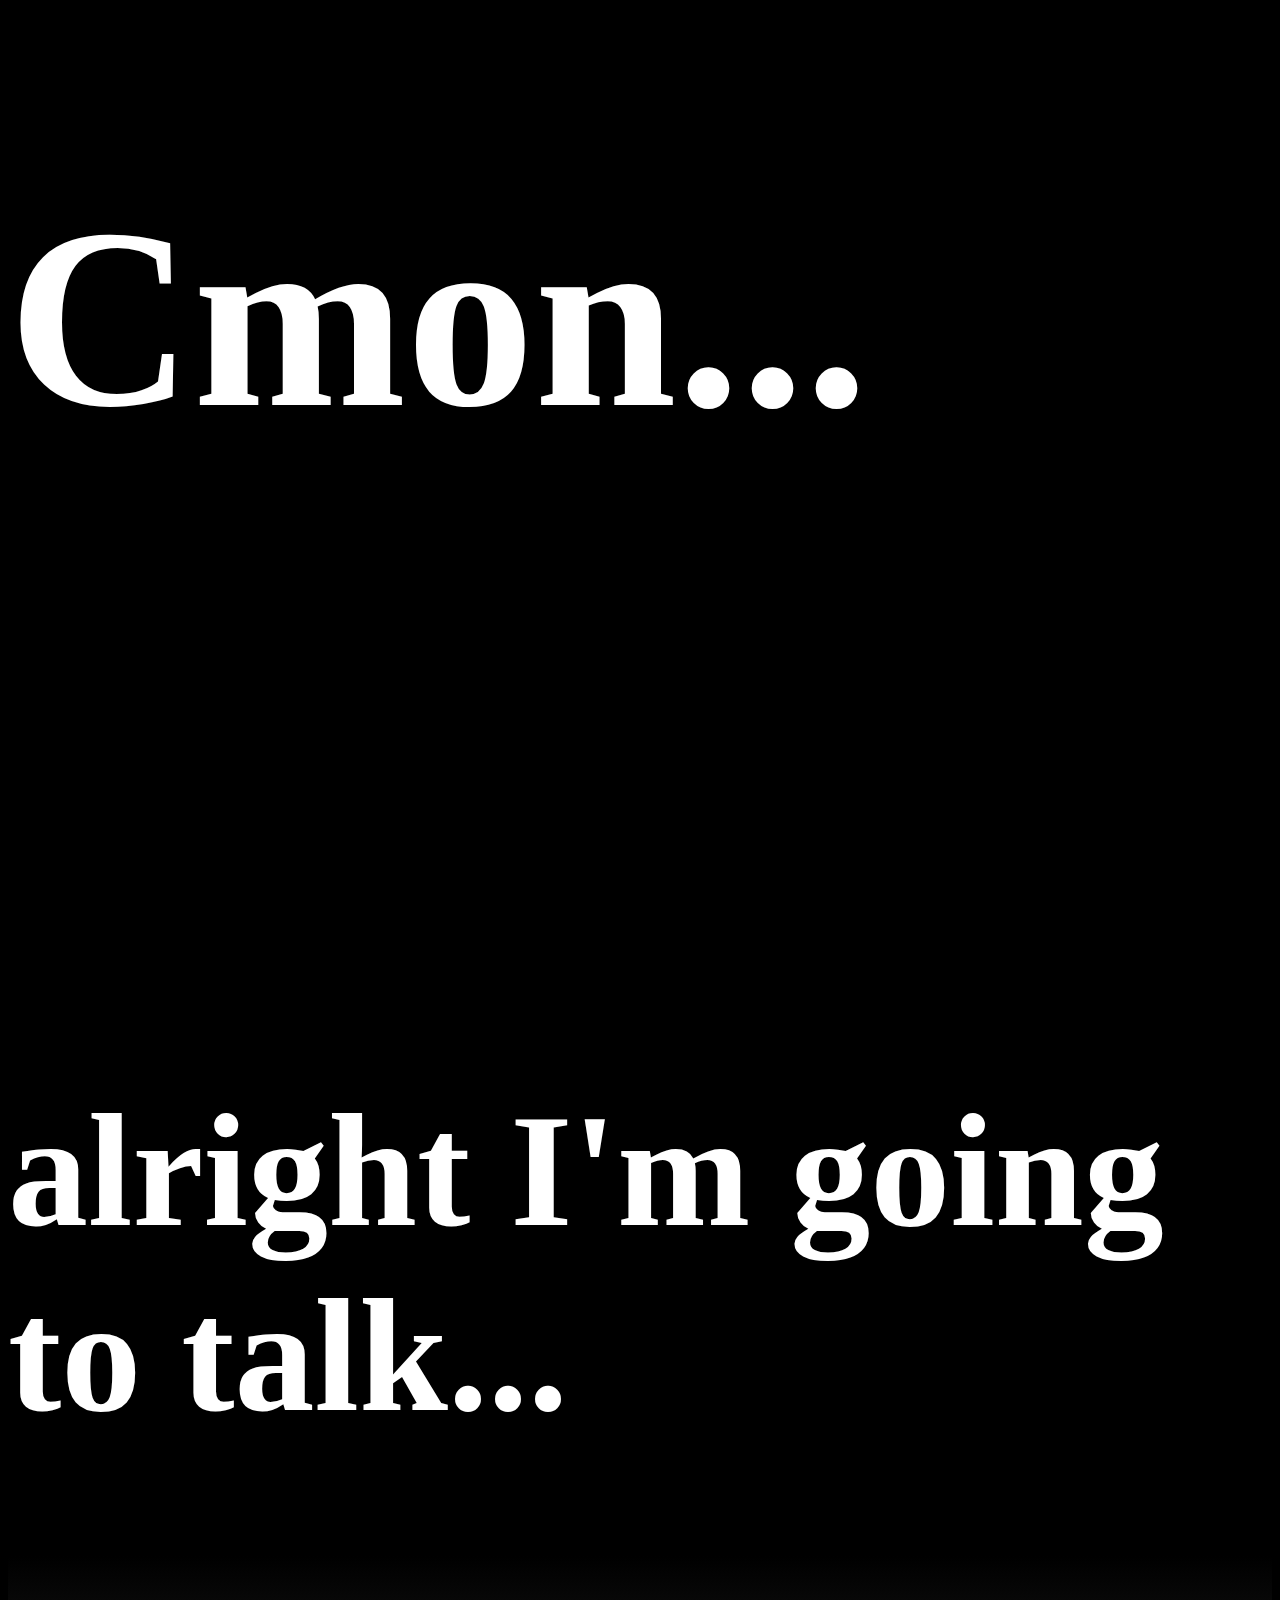
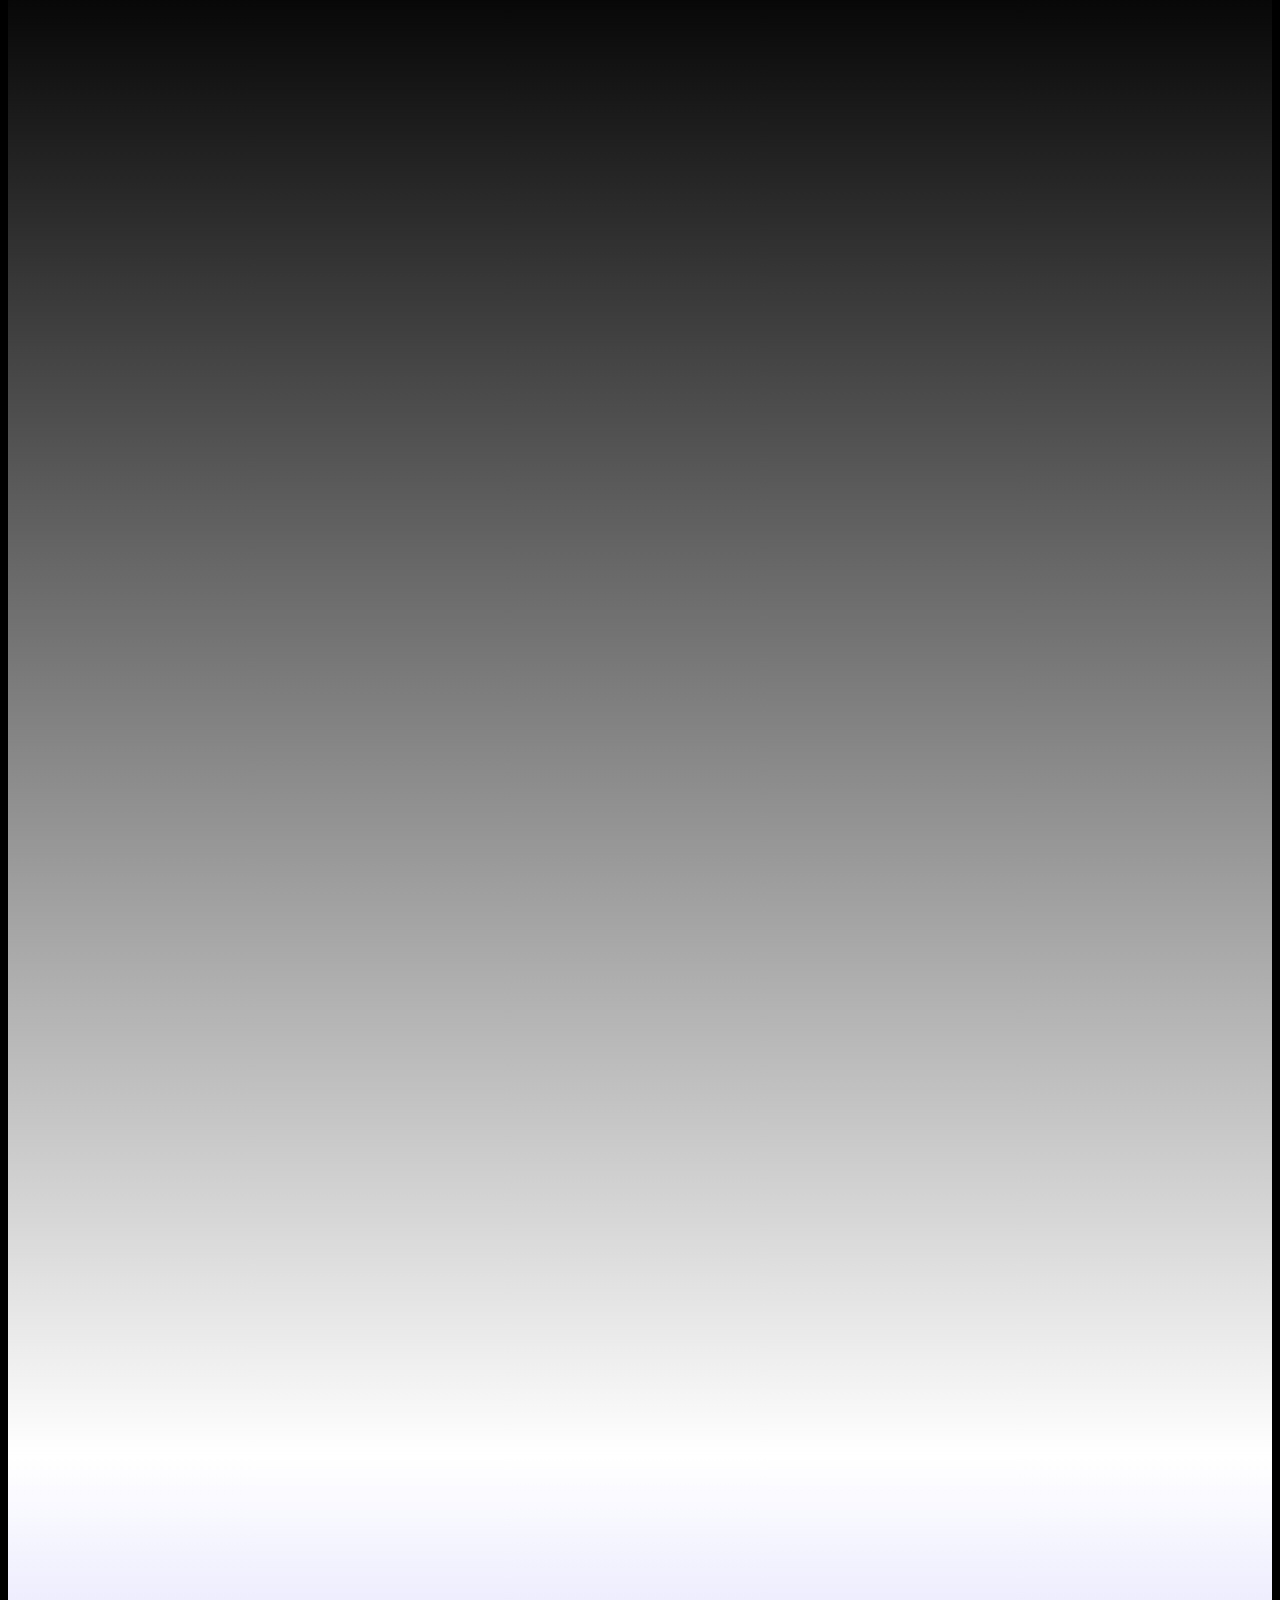
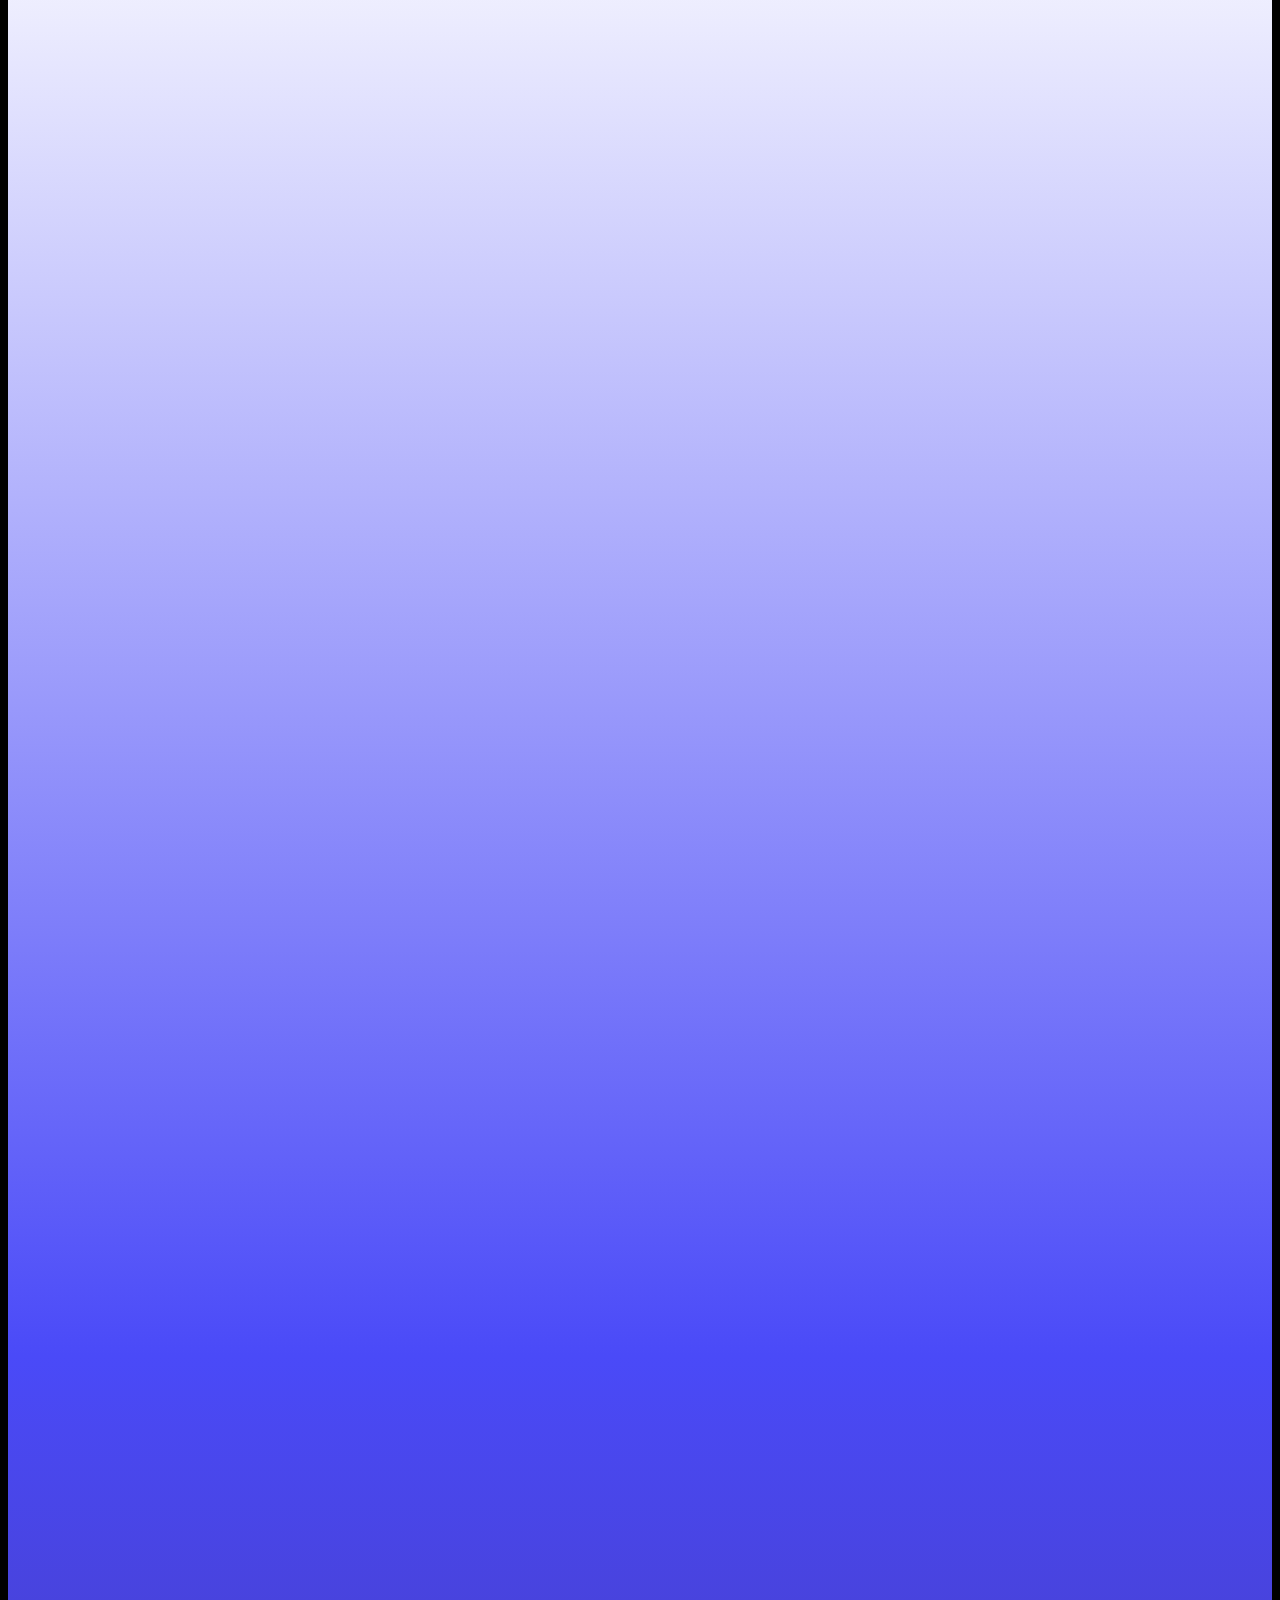
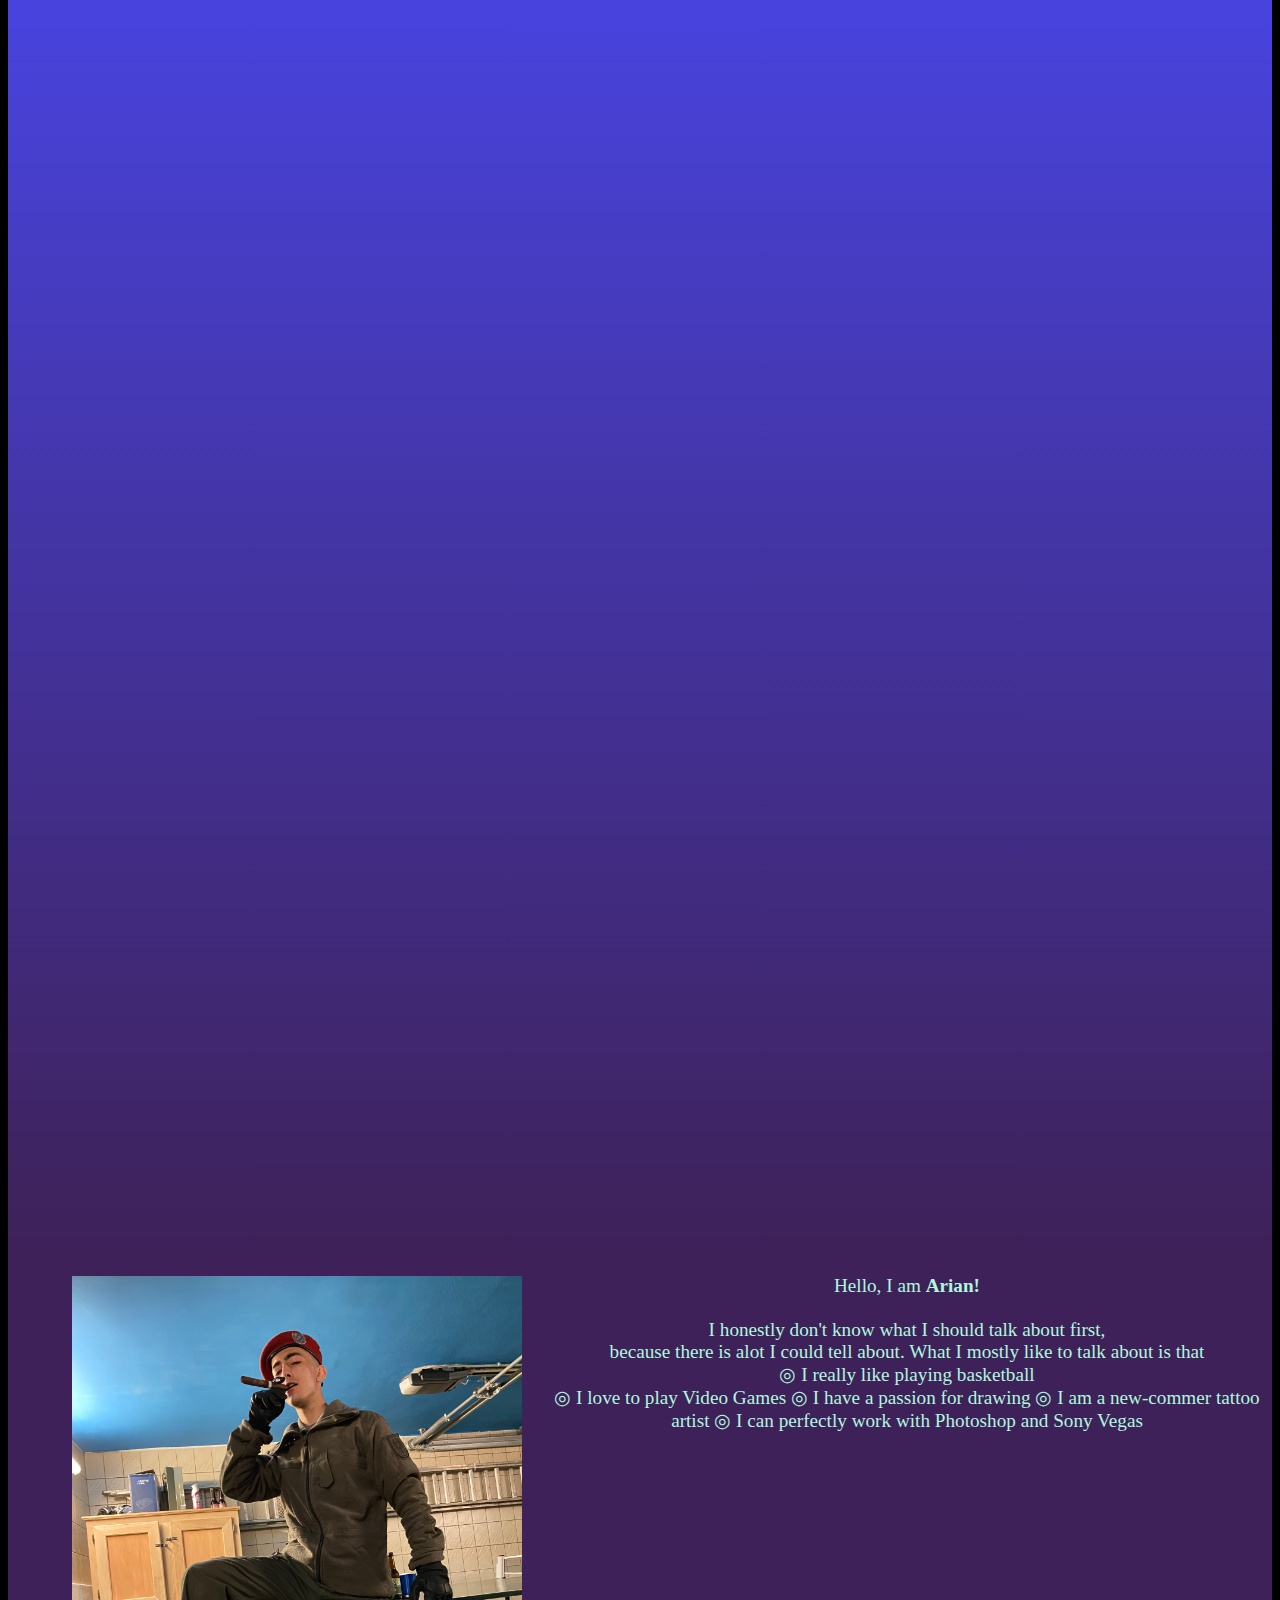
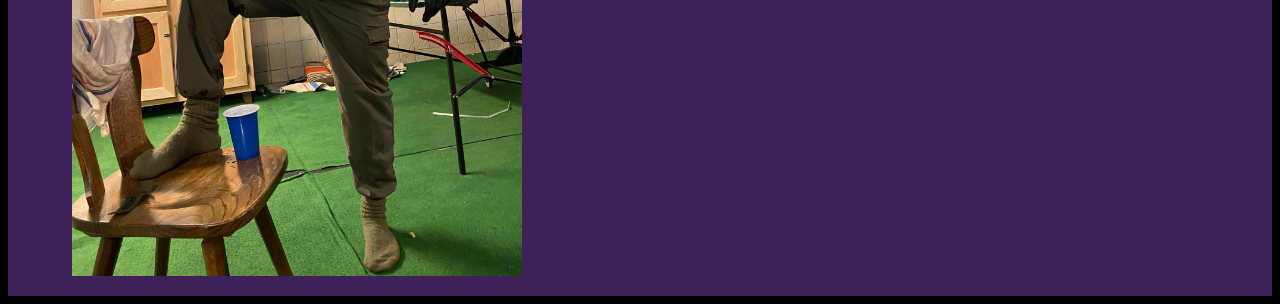
==== commit 7676ed30: "remove letters added" ====
--- a/Arian/index.html
+++ b/Arian/index.html
@@ -24,11 +24,16 @@
             <br>
             <br>
             I honestly don't know what I should talk about first, <br> because there is alot I could tell about.
-            What I mostly like to talk about is:<br>
-                that I really like playing basketball.
+            What I mostly like to talk about is that<br>
+            ◎       I really like playing basketball <br>
+            ◎       I love to play Video Games
+            ◎       I have a passion for drawing
+            ◎       I am a new-commer tattoo artist
+            ◎       I can perfectly work with Photoshop and Sony Vegas     
+
             </p>
         </div>
-        <div class=""">
+        <div class="">
             
         </div>
     </div>
